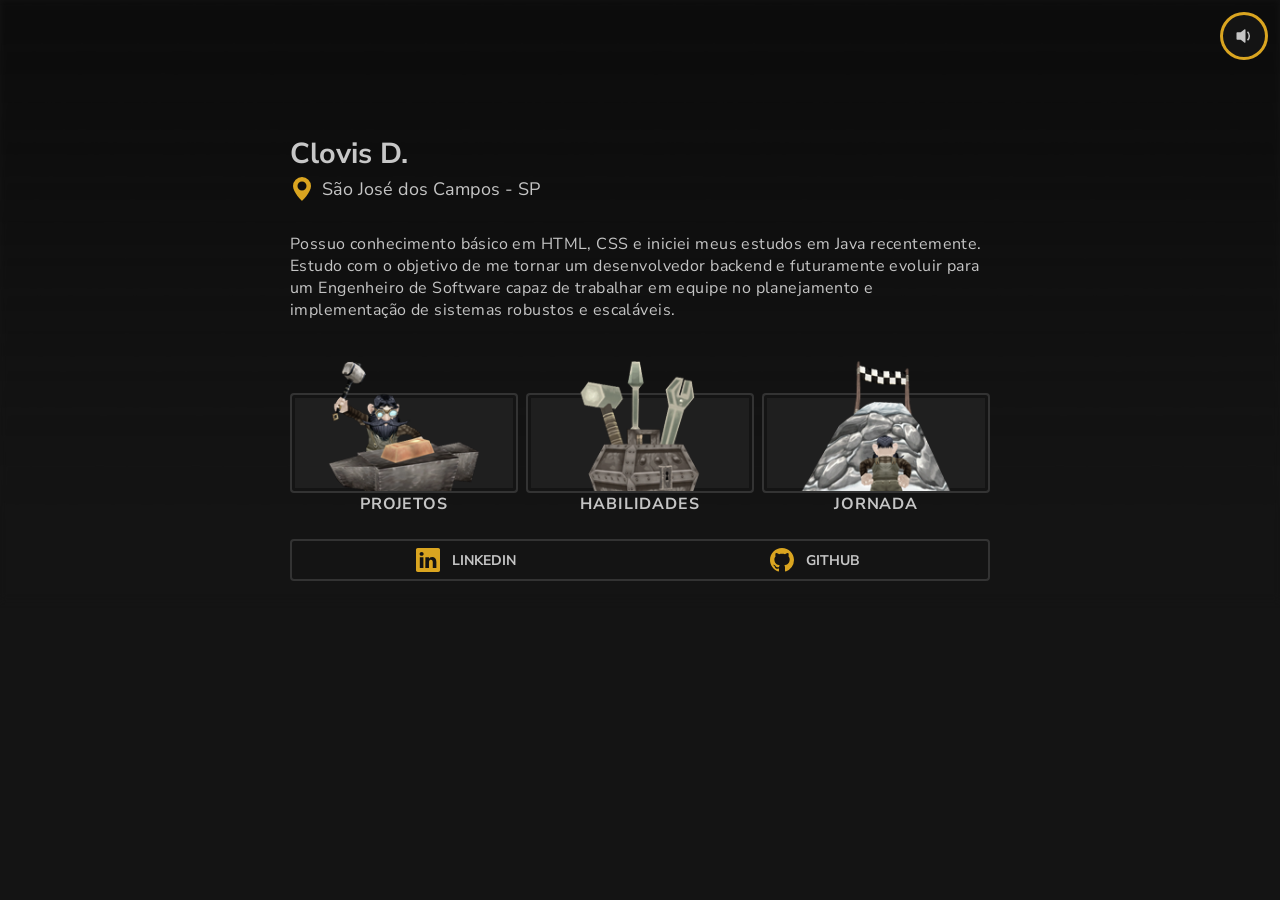
==== index.html @ 86c34981 "adiciona versao utilizavel do site" ====
<!DOCTYPE html>
<html lang="pt-br">

<head>
    <meta charset="UTF-8">
    <meta name="viewport" content="width=device-width, initial-scale=1.0">
    <link rel="preconnect" href="https://fonts.googleapis.com">
    <link rel="preconnect" href="https://fonts.gstatic.com" crossorigin>
    <link
        href="https://fonts.googleapis.com/css2?family=Lora:ital,wght@0,400..700;1,400..700&family=Nunito+Sans:ital,opsz,wght@0,6..12,200..1000;1,6..12,200..1000&display=swap"
        rel="stylesheet">
    <link rel="stylesheet" href="styles.css">
    <title>Clovis D.</title>
</head>

<body>
    <div class="container">
        <nav class="secondary">
            <ul>
                <li class="nav-item">
                    <a href="#inicio" class="framed switcher" rel="noopener noreferrer">
                        INÍCIO
                    </a>
                </li>
    
                <li class="nav-item habilidades">
                    <a href="#habilidades" class="framed switcher" rel="noopener noreferrer">
                        <span class="framed-image"></span>
                        <span class="nav-text">
                            HABILIDADES
                        </span>
                    </a>
                </li>
    
                <li class="nav-item projetos">
                    <a href="#projetos" class="framed switcher" rel="noopener noreferrer">
                        <span class="framed-image"></span>
                        <span class="nav-text">
                            PROJETOS
                        </span>
                    </a>
                </li>
    
                <li class="nav-item jornada">
                    <a href="#jornada" class="framed switcher" rel="noopener noreferrer">
                        <span class="framed-image"></span>
                        <span class="nav-text">
                            JORNADA
                        </span>
                    </a>
                </li>
            </ul>
        </nav>
    </div>
    <div class="bg-video">
        <button aria-label="silenciar ou dessilenciar áudio da página" class="mute-button" onclick="toggleBgAudio()">
            <svg id="mute" xmlns="http://www.w3.org/2000/svg" width="16" height="16" fill="currentColor"
                class="bi bi-volume-mute-fill" viewBox="0 0 16 16">
                <path
                    d="M6.717 3.55A.5.5 0 0 1 7 4v8a.5.5 0 0 1-.812.39L3.825 10.5H1.5A.5.5 0 0 1 1 10V6a.5.5 0 0 1 .5-.5h2.325l2.363-1.89a.5.5 0 0 1 .529-.06m7.137 2.096a.5.5 0 0 1 0 .708L12.207 8l1.647 1.646a.5.5 0 0 1-.708.708L11.5 8.707l-1.646 1.647a.5.5 0 0 1-.708-.708L10.793 8 9.146 6.354a.5.5 0 1 1 .708-.708L11.5 7.293l1.646-1.647a.5.5 0 0 1 .708 0" />
            </svg>
            <svg id="unmute" class="active" xmlns="http://www.w3.org/2000/svg" width="16" height="16"
                fill="currentColor" class="bi bi-volume-down-fill" viewBox="0 0 16 16">
                <path
                    d="M9 4a.5.5 0 0 0-.812-.39L5.825 5.5H3.5A.5.5 0 0 0 3 6v4a.5.5 0 0 0 .5.5h2.325l2.363 1.89A.5.5 0 0 0 9 12zm3.025 4a4.5 4.5 0 0 1-1.318 3.182L10 10.475A3.5 3.5 0 0 0 11.025 8 3.5 3.5 0 0 0 10 5.525l.707-.707A4.5 4.5 0 0 1 12.025 8" />
            </svg>
        </button>
        <div class="animated-bg">
            <video id="bg-video" loop="loop" preload="metadata" autoplay muted loop playsinline>
                <source type="video/webm" src="./assets/animated/header.webm">
            </video>
        </div>
    </div>
    <div id="content-display" class="container">
        <div id="inicio" class="content showing">
            <header>
                <section class="personal-info">
                    <h1>Clovis D.</h1>
                    <span class="dashes"></span>
                    <span class="localization">
                        <svg xmlns="http://www.w3.org/2000/svg" width="16" height="16" fill="currentColor"
                            class="bi bi-geo-alt-fill" viewBox="0 0 16 16">
                            <path
                                d="M8 16s6-5.686 6-10A6 6 0 0 0 2 6c0 4.314 6 10 6 10m0-7a3 3 0 1 1 0-6 3 3 0 0 1 0 6" />
                        </svg>
                        São José dos Campos - SP
                    </span>
                </section>

                <p>
                    Possuo conhecimento básico em HTML, CSS e iniciei meus estudos em Java recentemente. Estudo com o
                    objetivo de me tornar um desenvolvedor backend e futuramente evoluir para um Engenheiro de Software
                    capaz de trabalhar em equipe no planejamento e implementação de sistemas robustos e escaláveis.
                </p>
            </header>

            <nav class="main">
                <a href="#projetos" class="switcher card forging-gnome">
                    <span>
                        PROJETOS
                    </span>
                </a>

                <a href="#habilidades" class="switcher card toolbox">
                    <span>
                        HABILIDADES
                    </span>
                </a>

                <a href="#jornada" class="switcher card mountain">
                    <span>
                        JORNADA
                    </span>
                </a>
            </nav>
        </div>

        <div id="habilidades" class="content">
            <section>
                <div class="content-info">
                    <h2>Habilidades</h2>
                    <p>
                        Uma lista das minhas habilidades atuais. Habilidades que ainda estou desenvolvendo ou planejo desenvolver podem ser visualizadas em 
                        <a class="switcher" href="#jornada" data-content="journey">Jornada.</a>
                    </p>
                </div>
                <div class="skills grid">
                    <div class="framed skill html">
                        <span class="framed-image" width="100%"></span>
                        <span class="framed-text">HTML</span>
                    </div>
                    <div class="framed skill css">
                        <span class="framed-image" width="100%"></span>
                        <span class="framed-text">CSS</span>
                    </div>
                    <div class="framed skill java">
                        <span class="framed-image" width="100%"></span>
                        <span class="framed-text">JAVA</span>
                    </div>
                </div>
            </section>
        </div>

        <div id="projetos" class="content">
            <section>
                <div class="content-info">
                    <h2>Projetos</h2>
                    <p>
                        Uma lista dos projetos mais relevantes que desenvolvi durante meus estudos. Projetos menores podem ser encontrados no <a href="http://github.com/guetzan" target="_blank" rel="noopener noreferrer">meu github.</a>
                    </p>
                </div>
                <div class="projects grid">
                    <div class="project framed">
                        <h3>Site pessoal</h3>
                        <h4>Esse site que você tá acessando agora :)</h4>

                        <p>
                            Feito com o objetivo de praticar o básico de HTML e CSS e de ter uma temática "levemente" inclinada para o <a href="https://pt.wikipedia.org/wiki/World_of_Warcraft" target="_blank" rel="noopener noreferrer">World of Warcraft.</a>
                        </p>
                        
                        <span style="margin-bottom: 8px; display: block;">Desenvolvido utilizando:</span>
                        <ul class="stack">
                            <li class="badge">
                                <span>HTML</span>
                            </li>
                            <li class="badge">
                                <span>CSS</span>
                            </li>
                            <li class="badge">
                                <span>JavaScript</span>
                            </li>
                        </ul>

                        <div class="project-links">
                            <a class="badge" href="http://github.com/guetzan" target="_blank" rel="noopener noreferrer">Página no Github</a>
                        </div>
                    </div>
                    <div class="framed project soon">
                        <span>Em breve</span>
                    </div>
                </div>
            </section>
        </div>

        <div id="jornada" class="content">
            <section>
                <div class="content-info">
                    <h2>Jornada</h2>
                    <p>
                        Aqui você pode visualizar em que ponto dos estudos estou e um resumo de quais serão meus próximos passos.
                    </p>
                    <span style="font-style: italic;">Lista atualizada pela última vez em: 22/02/2026</span>
                </div>
                <ul>

                </ul>

                <div class="objectives">
                    <div class="list">
                        <h3>Estudando atualmente:</h3>
                        <ul>
                            <li class="badge java">
                                JAVA
                            </li>
                            <li class="badge git">GIT</li>
                        </ul>
                    </div>

                    <div class="list">
                        <h3>Próximos tópicos:</h3>
                        <ul>
                            <li class="badge sql">SQL</li>
                            <li class="badge dsa">Básico de Estrutura de Dados e Algoritmos</li>
                            <li class="badge spring">Spring/Spring Boot</li>
                        </ul>
                    </div>
                </div>
            </section>
        </div>

    </div>
    <footer class="container">
        <section class="socials">
            <a href="https://linkedin.com/in/clovisdss" class="linkedin" target="_blank" rel="noopener noreferrer">
                <svg xmlns="http://www.w3.org/2000/svg" width="16" height="16" fill="currentColor"
                    class="bi bi-linkedin" viewBox="0 0 16 16">
                    <path
                        d="M0 1.146C0 .513.526 0 1.175 0h13.65C15.474 0 16 .513 16 1.146v13.708c0 .633-.526 1.146-1.175 1.146H1.175C.526 16 0 15.487 0 14.854zm4.943 12.248V6.169H2.542v7.225zm-1.2-8.212c.837 0 1.358-.554 1.358-1.248-.015-.709-.52-1.248-1.342-1.248S2.4 3.226 2.4 3.934c0 .694.521 1.248 1.327 1.248zm4.908 8.212V9.359c0-.216.016-.432.08-.586.173-.431.568-.878 1.232-.878.869 0 1.216.662 1.216 1.634v3.865h2.401V9.25c0-2.22-1.184-3.252-2.764-3.252-1.274 0-1.845.7-2.165 1.193v.025h-.016l.016-.025V6.169h-2.4c.03.678 0 7.225 0 7.225z" />
                </svg>
                LINKEDIN
            </a>
            <a href="https://github.com/guetzan" class="github" target="_blank" rel="noopener noreferrer">
                <svg xmlns="http://www.w3.org/2000/svg" width="16" height="16" fill="currentColor"
                    class="bi bi-github" viewBox="0 0 16 16">
                    <path
                        d="M8 0C3.58 0 0 3.58 0 8c0 3.54 2.29 6.53 5.47 7.59.4.07.55-.17.55-.38 0-.19-.01-.82-.01-1.49-2.01.37-2.53-.49-2.69-.94-.09-.23-.48-.94-.82-1.13-.28-.15-.68-.52-.01-.53.63-.01 1.08.58 1.23.82.72 1.21 1.87.87 2.33.66.07-.52.28-.87.51-1.07-1.78-.2-3.64-.89-3.64-3.95 0-.87.31-1.59.82-2.15-.08-.2-.36-1.02.08-2.12 0 0 .67-.21 2.2.82.64-.18 1.32-.27 2-.27s1.36.09 2 .27c1.53-1.04 2.2-.82 2.2-.82.44 1.1.16 1.92.08 2.12.51.56.82 1.27.82 2.15 0 3.07-1.87 3.75-3.65 3.95.29.25.54.73.54 1.48 0 1.07-.01 1.93-.01 2.2 0 .21.15.46.55.38A8.01 8.01 0 0 0 16 8c0-4.42-3.58-8-8-8" />
                </svg>
                GITHUB
            </a>
        </section>
    </footer>
    <script src="./main.js"></script>
    <script src="./audio-controller.js"></script>
</body>

</html>
---- styles.css ----
:root {
    --bg-color: #141414;
    --card-bg: #1f1f1f;
    --card-border: 2px solid #333;
    --card-box: inset 0 0 0 3px rgb(20, 20, 20);
    --key-text: #f9c350;
    --regular-text: #c5c5c5;
    --fancy-font: "Lora", serif;
    --regular-font: "Nunito Sans", sans-serif;
}

* {
    margin: 0;
    padding: 0;
    box-sizing: border-box;
    font-family: var(--regular-font);
    cursor: url('./assets/cursor.png'), auto;
}

body {
    background: var(--bg-color);
}

body, a {
    font-optical-sizing: auto;
    color: var(--regular-text);
}

a {
    text-decoration: underline;
    color: goldenrod;
}

svg {
    display: flex;
    height: 24px;
    width: 24px;
    color: var(--regular-text);
}

.container {
    width: 700px;

    margin: 0 auto;

    display: flex;
    align-items: center;
    flex-direction: column;
}

.grid {
    display: grid;
    gap: 8px;
    grid-template-columns: 1fr 1fr 1fr;
}

.animated-bg {
    top: 0;
    left: 0;
    overflow: hidden;
    position: absolute;
    width: 100%;
    height: 600px;
    filter: blur(3px);
    z-index: -1;
}

.mute-button {
    position: absolute;
    top: 12px;
    right: 12px;
    background-color: var(--bg-color);
    border: none;
    padding: 12px;
    border-radius: 100%;
    box-shadow: inset 0 0 0 3px goldenrod;
}

.mute-button svg {
    display: none;
}

.mute-button svg.active {
    display: block;
}

.mute-button:hover {
    background-color: #4b4b4b;
}

.animated-bg::before {
    content: '';
    position: absolute;
    width: 100%;
    height: 600px;
    /* background-image: linear-gradient(to top, var(--bg-color), rgb(20, 20, 20), rgba(0,0,0,0)); */
    background-color: rgba(0,0,0,0.4);
    background-image: url('./assets/shadow.png');
    background-size: auto 100%;
    background-position: bottom;
    background-repeat: repeat-x;
    bottom: 0;
}


header h1 {
    color: #c7c7c7;
}

a, p {
    color: var(--regular-text);
}

p {
    font-size: 1.125rem;
    letter-spacing: 0.425px;
}

header, nav {
    z-index: 1;
}

nav a, footer a {
    text-decoration: none;
}

.framed {
    background-color: var(--card-bg);
    border: var(--card-border);
    box-shadow: var(--card-box);
    border-radius: 4px;
}

header {
    width: 100%;
    margin-bottom: 64px;
    font-size: 1.5rem;
}

.personal-info {
    margin-bottom: 24px;
}

h1 {
    font-size: 1.805rem;
}

.personal-info span{
    font-size: 1.125rem;
}

span.localization {
    display: flex;
    gap: 8px;
    margin: 4px 0;
}

span.localization svg {
    fill: goldenrod;
}

.personal-info span.dashes {
    border-bottom: 2px dashed rgba(255,255,255,0.5);
}

nav.main {
    width: 100%;
    display: grid;
    grid-template-rows: 1fr;
    grid-template-columns: 1fr 1fr 1fr;
    gap: 8px;
    row-gap: 64px;
    margin-bottom: 24px;
}

/*NAV SECUNDÁRIA*/
nav.secondary {
    opacity: 0;
    width: 100%;
    margin: 40px 0;

    transition: opacity ease-in-out 400ms;
}

nav.secondary ul {
    list-style: none;
    display: flex;
    gap: 4px;
}

nav.secondary a {
    position: relative;
    
    display: flex;
    flex-direction: row;

    justify-content: center;
    align-items: center;

    width: 100%;
    height: 100%;

    font-weight: bold;

    padding: 0 8px;
}

nav.secondary .selected {
    flex-grow: 4;
    transition: flex-grow ease-in-out 300ms;
}

.framed-text {
    flex-grow: 0.7;
    display: block;
    transition: flex-grow ease-in-out 600ms;
}

.framed-image {
    flex-grow: 1;
    height: 100%;
    position: relative;
}

.nav-item .framed-image {
    flex-grow: 0;
    width: 0;
    opacity: 0;
    top: -50px;
    transition: top ease-in-out 300ms, opacity ease-in-out 600ms;
}

.nav-item.selected .framed-image {
    top: 0;
    opacity: 1;
    width: 100%;
}

.framed-image::before {
    content: '';
    display: block;
    
    width: 100%;
    height: 80px;

    position: absolute;
    bottom: 0;

    background-size: auto 100%;
    background-repeat: no-repeat;
    background-position: center;
}

.habilidades .framed-image::before {
    background-image: url('./assets/secondary-nav/habilidades.png');
}

.projetos .framed-image::before {
    background-image: url('./assets/secondary-nav/projetos.png');
}

.jornada .framed-image::before {
    background-image: url('./assets/secondary-nav/jornada.png');
}


a.selected > span::before, li.selected a {
    border-color: goldenrod;
}

nav.secondary li {
    flex-grow: 1;
    position: relative;
    height: 54px;
}

.card {
    position: relative;
    font-weight: bold;
    color: var(--regular-text);
    letter-spacing: 0.825px;
    filter: grayscale(0.5);
    text-decoration: none;
    text-align: center;
}

.card::before {
    content: ' ';
    display: block;
    width: 100%;
    height: 130px;

    background-position: center;
    background-size: auto 100%;
    background-repeat: no-repeat;

    position: absolute;
    bottom: 24.20px;
    pointer-events: none;

}

.card>span::before {
    z-index: 1;
    content: ' ';
    display: block;

    min-width: 100%;
    height: 100px;

    background: var(--card-bg);
    box-shadow: var(--card-box);
    border: var(--card-border);
    border-radius: 4px;

    transition: ease-in-out 0.5s;
    box-sizing: border-box;
}

.card>span:hover::before, nav.secondary .framed:hover {
    border-color: #b8860b;
    transition: ease-in-out 0.3s;
}

.card>span:hover::before, a, .nav-image:hover, .nav-item .framed-text:hover {
    cursor: url(./assets/cursor_active.png), auto;
}

.card>span {
    user-select: none;
}

.card.selected {
    filter: none;
}

/* .card.selected span::before {
            border-color: #b8860b;
        } */

.card:hover {
    filter: none;
}

/* CARD IMAGES */
.card.meeting-stone::before {
    background-image: url('./assets/meeting_stone.png');
}

.card.toolbox::before {
    background-image: url('./assets/habilidades.png');
}

.card.forging-gnome::before {
    background-image: url('./assets/forging_gnome.png');
}

.card.mountain::before {
    background-image: url('./assets/mountain.png');
}

footer {
    width: 100%;
    transition: position ease-in-out 500ms;
}

.socials {
    width: 100%;
    display: flex;
    gap: 8px;
    padding: 3px;
    height: 42px;

    background-color: var(--bg-color);

    border: 2px solid #333;
    border-radius: 4px;
}

.socials>a {
    flex: 1;

    display: flex;
    justify-content: center;
    align-items: center;

    height: 100%;
    font-weight: bold;
    color: var(--regular-text);

    border-radius: 2px;

    transition: ease-in-out 0.2s;
}



.socials > a:hover {
    background-color: var(--card-bg);
}

.socials a {
    font-size: 14px;
}

.socials a > svg {
    fill: goldenrod;
    margin-right: 12px;
}


#content-display {
    position: relative;
    transition: min-height ease-in-out 340ms;
}

/*-------------------
CONTEÚDOS 
-------------------*/

.content {
    opacity: 0;
    position: absolute;
    pointer-events: none;
    transition: opacity ease-in-out 400ms;
}

.content-info {
    margin-bottom: 54px;
}

.content-info h4 {
    font-weight: 400;
}

.content p {
    padding: 8px 0;
    font-size: 1rem;
}

.content.showing {
    opacity: 1;
    position: relative;
    pointer-events: auto;
}

/*-------------------
HABILIDADES
-------------------*/

.skills {
    width: 100%;
}

.skills .skill {
    height: 40px;
    display: flex;
    justify-content: space-between;
}

.skill.framed {
    display: flex;
    justify-content: center;
    align-items: center;
    font-weight: bold;
}

.skill * {
    flex-grow: 1;
    text-align: center;
}

/*-------------------
PROJETOS
-------------------*/

.project.framed {
    padding: 16px;
}

.projects {
    grid-template-columns: 1fr 1fr !important;
}

.project.soon {
    user-select: none;
    display: flex;
    justify-content: center;
    align-items: center;
}

.project p {
    margin: 8px 0;
    font-size: 0.925rem;
}

.project h4 {
    font-weight: 400;
}

.project-links {
    margin: 16px 0;
}

.badge {
    background-color: var(--bg-color);
    border: var(--card-border);
    border-radius: 3px;
}

.projects ul {
    list-style-type: none;
    display: flex;
    gap: 4px;
}

.projects ul li {
    flex-grow: 1;
    display: flex;
    align-items: center;
    overflow: hidden;
    align-items: center;
}

.projects ul li span{
    text-align: center;
    font-size: 0.825rem;
}

.stack li::before {
    content: '';
    display: inline-block;

    height: 24px;
    width: 24px;

    background-repeat: no-repeat;
    background-size: cover;
    background-position: auto 100%;
    margin-right: 4px;
}

.project-links {
    display: flex;
}

.project-links a {
    flex-grow: 1;
    padding: 4px;
}

.project-links a:hover {
    background-color: var(--card-bg);
}



/*JORNADA*/
.objectives {
    display: flex;
    flex-direction: column;
    gap: 16px;
}

.objectives ul {
    list-style: none;
    display: grid;
    gap: 8px;
}

.objectives li {
    position: relative;
    overflow: hidden;
    height: 50px;
    display: flex;
    align-items: center;

    padding: 0 16px;
}

.objectives li::after{
    content: '';
    position: absolute;
    height:80px;
    width: 80px;
    background-size: 100% auto;
    background-repeat: no-repeat;

    margin: 0 8px;
    
    background-position: bottom right;
    right: 0;
}

.java::after, .skill.java .framed-image::before {
    background-image: url('./assets/tech-stacks/java.png');
}

.git::after, .skill.git .framed-image::before  {
    background-image: url('./assets/tech-stacks/git.png');
}

.sql::after, .skill.sql .framed-image::before  {
    background-image: url('./assets/tech-stacks/sql.png');
}

.dsa::after, .skill.dsa .framed-image::before  {
    background-image: url('./assets/tech-stacks/dsa.png');
}

.spring::after, .skill.spring .framed-image::before  {
    background-image: url('./assets/tech-stacks/spring.png');
}

.html::after, .skill.html .framed-image::before  {
    background-image: url('./assets/tech-stacks/html.png');
}

.css::after, .skill.css .framed-image::before  {
    background-image: url('./assets/tech-stacks/css.png');
}

/* .objectives li::after {
    height:min-content;
    color: rgb(95, 95, 95);
    font-style: italic;
    padding: 0;
    margin: 0;
    content: 'HTML';
    font-weight: bold;
    font-size: 3rem;
    position: absolute;
    right: 0;
    bottom: 0;
} */

/*IMAGENS*/

/* .stack li.html::before {
    background-image: url('./assets/tech-stacks/html.png');
}

.stack li.css::before {
    background-image: url('./assets/tech-stacks/css.png');
}

.stack li.js::before {
    background-image: url('./assets/tech-stacks/js.png');
} */

/*-------------------
    BREAKPOINTS
-------------------*/
@media only screen and (max-width: 740px) {
    .container {
        width: 100%;
        padding: 0 32px;
    }
}
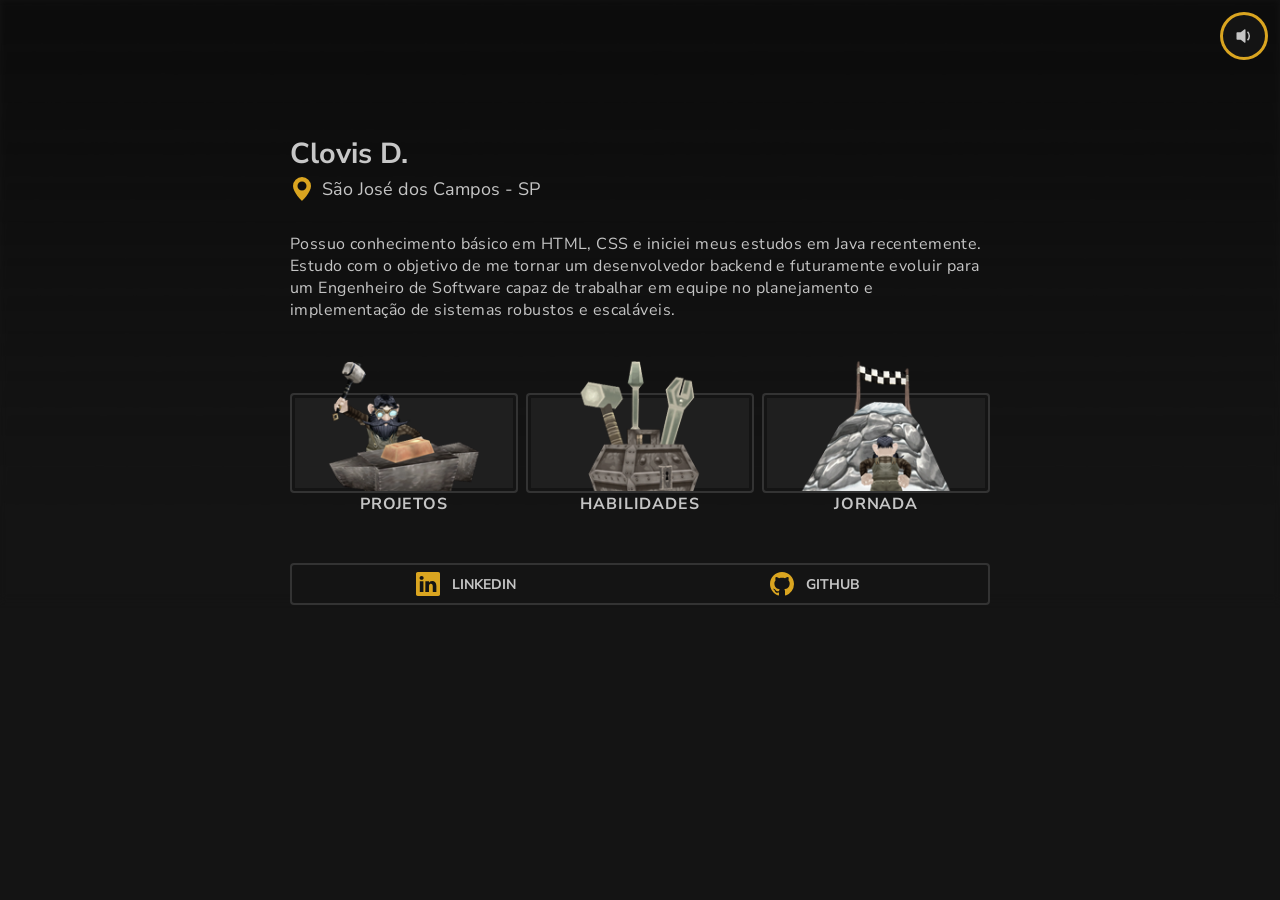
==== commit d24b8490: "refatora a logica principal de apresentacao e animacao das paginas" ====
--- a/index.html
+++ b/index.html
@@ -17,18 +17,9 @@
     <div class="container">
         <nav class="secondary">
             <ul>
-                <li class="nav-item">
+                <li class="nav-item inicio">
                     <a href="#inicio" class="framed switcher" rel="noopener noreferrer">
                         INÍCIO
-                    </a>
-                </li>
-    
-                <li class="nav-item habilidades">
-                    <a href="#habilidades" class="framed switcher" rel="noopener noreferrer">
-                        <span class="framed-image"></span>
-                        <span class="nav-text">
-                            HABILIDADES
-                        </span>
                     </a>
                 </li>
     
@@ -40,6 +31,16 @@
                         </span>
                     </a>
                 </li>
+                
+                <li class="nav-item habilidades">
+                    <a href="#habilidades" class="framed switcher" rel="noopener noreferrer">
+                        <span class="framed-image"></span>
+                        <span class="nav-text">
+                            HABILIDADES
+                        </span>
+                    </a>
+                </li>
+    
     
                 <li class="nav-item jornada">
                     <a href="#jornada" class="framed switcher" rel="noopener noreferrer">
@@ -72,7 +73,8 @@
         </div>
     </div>
     <div id="content-display" class="container">
-        <div id="inicio" class="content showing">
+        
+        <div id="inicio" class="content">
             <header>
                 <section class="personal-info">
                     <h1>Clovis D.</h1>
@@ -100,7 +102,7 @@
                         PROJETOS
                     </span>
                 </a>
-
+                
                 <a href="#habilidades" class="switcher card toolbox">
                     <span>
                         HABILIDADES
@@ -218,27 +220,27 @@
             </section>
         </div>
 
+        <footer>
+            <section class="socials">
+                <a href="https://linkedin.com/in/clovisdss" class="linkedin" target="_blank" rel="noopener noreferrer">
+                    <svg xmlns="http://www.w3.org/2000/svg" width="16" height="16" fill="currentColor"
+                        class="bi bi-linkedin" viewBox="0 0 16 16">
+                        <path
+                            d="M0 1.146C0 .513.526 0 1.175 0h13.65C15.474 0 16 .513 16 1.146v13.708c0 .633-.526 1.146-1.175 1.146H1.175C.526 16 0 15.487 0 14.854zm4.943 12.248V6.169H2.542v7.225zm-1.2-8.212c.837 0 1.358-.554 1.358-1.248-.015-.709-.52-1.248-1.342-1.248S2.4 3.226 2.4 3.934c0 .694.521 1.248 1.327 1.248zm4.908 8.212V9.359c0-.216.016-.432.08-.586.173-.431.568-.878 1.232-.878.869 0 1.216.662 1.216 1.634v3.865h2.401V9.25c0-2.22-1.184-3.252-2.764-3.252-1.274 0-1.845.7-2.165 1.193v.025h-.016l.016-.025V6.169h-2.4c.03.678 0 7.225 0 7.225z" />
+                    </svg>
+                    LINKEDIN
+                </a>
+                <a href="https://github.com/guetzan" class="github" target="_blank" rel="noopener noreferrer">
+                    <svg xmlns="http://www.w3.org/2000/svg" width="16" height="16" fill="currentColor"
+                        class="bi bi-github" viewBox="0 0 16 16">
+                        <path
+                            d="M8 0C3.58 0 0 3.58 0 8c0 3.54 2.29 6.53 5.47 7.59.4.07.55-.17.55-.38 0-.19-.01-.82-.01-1.49-2.01.37-2.53-.49-2.69-.94-.09-.23-.48-.94-.82-1.13-.28-.15-.68-.52-.01-.53.63-.01 1.08.58 1.23.82.72 1.21 1.87.87 2.33.66.07-.52.28-.87.51-1.07-1.78-.2-3.64-.89-3.64-3.95 0-.87.31-1.59.82-2.15-.08-.2-.36-1.02.08-2.12 0 0 .67-.21 2.2.82.64-.18 1.32-.27 2-.27s1.36.09 2 .27c1.53-1.04 2.2-.82 2.2-.82.44 1.1.16 1.92.08 2.12.51.56.82 1.27.82 2.15 0 3.07-1.87 3.75-3.65 3.95.29.25.54.73.54 1.48 0 1.07-.01 1.93-.01 2.2 0 .21.15.46.55.38A8.01 8.01 0 0 0 16 8c0-4.42-3.58-8-8-8" />
+                    </svg>
+                    GITHUB
+                </a>
+            </section>
+        </footer>
     </div>
-    <footer class="container">
-        <section class="socials">
-            <a href="https://linkedin.com/in/clovisdss" class="linkedin" target="_blank" rel="noopener noreferrer">
-                <svg xmlns="http://www.w3.org/2000/svg" width="16" height="16" fill="currentColor"
-                    class="bi bi-linkedin" viewBox="0 0 16 16">
-                    <path
-                        d="M0 1.146C0 .513.526 0 1.175 0h13.65C15.474 0 16 .513 16 1.146v13.708c0 .633-.526 1.146-1.175 1.146H1.175C.526 16 0 15.487 0 14.854zm4.943 12.248V6.169H2.542v7.225zm-1.2-8.212c.837 0 1.358-.554 1.358-1.248-.015-.709-.52-1.248-1.342-1.248S2.4 3.226 2.4 3.934c0 .694.521 1.248 1.327 1.248zm4.908 8.212V9.359c0-.216.016-.432.08-.586.173-.431.568-.878 1.232-.878.869 0 1.216.662 1.216 1.634v3.865h2.401V9.25c0-2.22-1.184-3.252-2.764-3.252-1.274 0-1.845.7-2.165 1.193v.025h-.016l.016-.025V6.169h-2.4c.03.678 0 7.225 0 7.225z" />
-                </svg>
-                LINKEDIN
-            </a>
-            <a href="https://github.com/guetzan" class="github" target="_blank" rel="noopener noreferrer">
-                <svg xmlns="http://www.w3.org/2000/svg" width="16" height="16" fill="currentColor"
-                    class="bi bi-github" viewBox="0 0 16 16">
-                    <path
-                        d="M8 0C3.58 0 0 3.58 0 8c0 3.54 2.29 6.53 5.47 7.59.4.07.55-.17.55-.38 0-.19-.01-.82-.01-1.49-2.01.37-2.53-.49-2.69-.94-.09-.23-.48-.94-.82-1.13-.28-.15-.68-.52-.01-.53.63-.01 1.08.58 1.23.82.72 1.21 1.87.87 2.33.66.07-.52.28-.87.51-1.07-1.78-.2-3.64-.89-3.64-3.95 0-.87.31-1.59.82-2.15-.08-.2-.36-1.02.08-2.12 0 0 .67-.21 2.2.82.64-.18 1.32-.27 2-.27s1.36.09 2 .27c1.53-1.04 2.2-.82 2.2-.82.44 1.1.16 1.92.08 2.12.51.56.82 1.27.82 2.15 0 3.07-1.87 3.75-3.65 3.95.29.25.54.73.54 1.48 0 1.07-.01 1.93-.01 2.2 0 .21.15.46.55.38A8.01 8.01 0 0 0 16 8c0-4.42-3.58-8-8-8" />
-                </svg>
-                GITHUB
-            </a>
-        </section>
-    </footer>
     <script src="./main.js"></script>
     <script src="./audio-controller.js"></script>
 </body>
--- a/styles.css
+++ b/styles.css
@@ -1,3 +1,15 @@
+/*
+Caso você seja uma pessoa que não seja eu (que frase) e esteja lendo esse código CSS, sinto lhe informar que o estado
+atual dele não é dos melhores. Dei uma organizada bem rápida nele, porém ainda tem muito o que ser refatorado/melhorado.
+Coisa que >TALVEZ< eu faça com o passar do tempo, porém tenho muito o que estudar e não quero perder muito tempo mexendo no que
+já funciona minimamente da forma como eu planejei.
+
+
+TODO (apenas o essencial):
+    - Adaptar o menu secundário para dispositivos móveis (alta prioridade)
+    - Melhorar a apresentação da página de habilidades (baixa prioridade)
+*/
+
 :root {
     --bg-color: #141414;
     --card-bg: #1f1f1f;
@@ -38,14 +50,57 @@
     color: var(--regular-text);
 }
 
+header h1 {
+    color: #c7c7c7;
+}
+
+a, p {
+    color: var(--regular-text);
+}
+
+p {
+    font-size: 1.125rem;
+    letter-spacing: 0.425px;
+}
+
+header, nav {
+    z-index: 1;
+}
+
+nav a, footer a {
+    text-decoration: none;
+}
+
+/*-------------------
+ELEMENTOS GENÉRICOS
+-------------------*/
 .container {
     width: 700px;
-
+    
     margin: 0 auto;
-
+    
     display: flex;
     align-items: center;
     flex-direction: column;
+}
+
+.framed {
+    background-color: var(--card-bg);
+    border: var(--card-border);
+    box-shadow: var(--card-box);
+    border-radius: 4px;
+}
+
+.framed-image {
+    flex-grow: 1;
+    height: 100%;
+    position: relative;
+}
+
+.framed-text {
+    flex-grow: 0.7;
+    display: block;
+    transition: flex-grow ease-in-out 600ms;
 }
 
 .grid {
@@ -54,6 +109,9 @@
     grid-template-columns: 1fr 1fr 1fr;
 }
 
+/*-------------------
+FUNDO ANIMADO 
+-------------------*/
 .animated-bg {
     top: 0;
     left: 0;
@@ -102,35 +160,9 @@
     bottom: 0;
 }
 
-
-header h1 {
-    color: #c7c7c7;
-}
-
-a, p {
-    color: var(--regular-text);
-}
-
-p {
-    font-size: 1.125rem;
-    letter-spacing: 0.425px;
-}
-
-header, nav {
-    z-index: 1;
-}
-
-nav a, footer a {
-    text-decoration: none;
-}
-
-.framed {
-    background-color: var(--card-bg);
-    border: var(--card-border);
-    box-shadow: var(--card-box);
-    border-radius: 4px;
-}
-
+/*-------------------
+HEADER
+-------------------*/
 header {
     width: 100%;
     margin-bottom: 64px;
@@ -163,6 +195,9 @@
     border-bottom: 2px dashed rgba(255,255,255,0.5);
 }
 
+/*-------------------
+NAV PRIMÁRIA
+-------------------*/
 nav.main {
     width: 100%;
     display: grid;
@@ -173,13 +208,21 @@
     margin-bottom: 24px;
 }
 
-/*NAV SECUNDÁRIA*/
+/*-------------------
+NAV SECUNDÁRIA
+-------------------*/
 nav.secondary {
+    pointer-events: none;
     opacity: 0;
     width: 100%;
     margin: 40px 0;
 
     transition: opacity ease-in-out 400ms;
+}
+
+nav.secondary.showing {
+    opacity: 1;
+    pointer-events: auto;
 }
 
 nav.secondary ul {
@@ -208,18 +251,6 @@
 nav.secondary .selected {
     flex-grow: 4;
     transition: flex-grow ease-in-out 300ms;
-}
-
-.framed-text {
-    flex-grow: 0.7;
-    display: block;
-    transition: flex-grow ease-in-out 600ms;
-}
-
-.framed-image {
-    flex-grow: 1;
-    height: 100%;
-    position: relative;
 }
 
 .nav-item .framed-image {
@@ -250,19 +281,6 @@
     background-repeat: no-repeat;
     background-position: center;
 }
-
-.habilidades .framed-image::before {
-    background-image: url('./assets/secondary-nav/habilidades.png');
-}
-
-.projetos .framed-image::before {
-    background-image: url('./assets/secondary-nav/projetos.png');
-}
-
-.jornada .framed-image::before {
-    background-image: url('./assets/secondary-nav/jornada.png');
-}
-
 
 a.selected > span::before, li.selected a {
     border-color: goldenrod;
@@ -342,26 +360,14 @@
     filter: none;
 }
 
-/* CARD IMAGES */
-.card.meeting-stone::before {
-    background-image: url('./assets/meeting_stone.png');
-}
-
-.card.toolbox::before {
-    background-image: url('./assets/habilidades.png');
-}
-
-.card.forging-gnome::before {
-    background-image: url('./assets/forging_gnome.png');
-}
-
-.card.mountain::before {
-    background-image: url('./assets/mountain.png');
-}
-
+/*-------------------
+RODAPÉ / FOOTER
+-------------------*/
 footer {
-    width: 100%;
-    transition: position ease-in-out 500ms;
+    position: relative;
+    top: 0px;
+    width: 100%;
+    transition: top ease-in-out 250ms;
 }
 
 .socials {
@@ -393,8 +399,6 @@
     transition: ease-in-out 0.2s;
 }
 
-
-
 .socials > a:hover {
     background-color: var(--card-bg);
 }
@@ -417,12 +421,12 @@
 /*-------------------
 CONTEÚDOS 
 -------------------*/
-
 .content {
+    padding: 0 0 24px 0;
     opacity: 0;
     position: absolute;
     pointer-events: none;
-    transition: opacity ease-in-out 400ms;
+    transition: opacity ease-in 300ms, opacity ease-out 100ms;
 }
 
 .content-info {
@@ -439,7 +443,6 @@
 }
 
 .content.showing {
-    opacity: 1;
     position: relative;
     pointer-events: auto;
 }
@@ -553,9 +556,9 @@
     background-color: var(--card-bg);
 }
 
-
-
-/*JORNADA*/
+/*-------------------
+JORNADA
+-------------------*/
 .objectives {
     display: flex;
     flex-direction: column;
@@ -576,6 +579,10 @@
     align-items: center;
 
     padding: 0 16px;
+}
+
+.objectives h3 {
+    padding-bottom: 8px;
 }
 
 .objectives li::after{
@@ -590,34 +597,6 @@
     
     background-position: bottom right;
     right: 0;
-}
-
-.java::after, .skill.java .framed-image::before {
-    background-image: url('./assets/tech-stacks/java.png');
-}
-
-.git::after, .skill.git .framed-image::before  {
-    background-image: url('./assets/tech-stacks/git.png');
-}
-
-.sql::after, .skill.sql .framed-image::before  {
-    background-image: url('./assets/tech-stacks/sql.png');
-}
-
-.dsa::after, .skill.dsa .framed-image::before  {
-    background-image: url('./assets/tech-stacks/dsa.png');
-}
-
-.spring::after, .skill.spring .framed-image::before  {
-    background-image: url('./assets/tech-stacks/spring.png');
-}
-
-.html::after, .skill.html .framed-image::before  {
-    background-image: url('./assets/tech-stacks/html.png');
-}
-
-.css::after, .skill.css .framed-image::before  {
-    background-image: url('./assets/tech-stacks/css.png');
 }
 
 /* .objectives li::after {
@@ -634,7 +613,64 @@
     bottom: 0;
 } */
 
-/*IMAGENS*/
+/*-------------------
+IMAGENS
+-------------------*/
+.card.meeting-stone::before {
+    background-image: url('./assets/meeting_stone.png');
+}
+
+.card.toolbox::before {
+    background-image: url('./assets/habilidades.png');
+}
+
+.card.forging-gnome::before {
+    background-image: url('./assets/forging_gnome.png');
+}
+
+.card.mountain::before {
+    background-image: url('./assets/mountain.png');
+}
+
+.habilidades .framed-image::before {
+    background-image: url('./assets/secondary-nav/habilidades.png');
+}
+
+.projetos .framed-image::before {
+    background-image: url('./assets/secondary-nav/projetos.png');
+}
+
+.jornada .framed-image::before {
+    background-image: url('./assets/secondary-nav/jornada.png');
+}
+
+.java::after, .skill.java .framed-image::before {
+    background-image: url('./assets/tech-stacks/java.png');
+}
+
+.git::after, .skill.git .framed-image::before  {
+    background-image: url('./assets/tech-stacks/git.png');
+}
+
+.sql::after, .skill.sql .framed-image::before  {
+    background-image: url('./assets/tech-stacks/sql.png');
+}
+
+.dsa::after, .skill.dsa .framed-image::before  {
+    background-image: url('./assets/tech-stacks/dsa.png');
+}
+
+.spring::after, .skill.spring .framed-image::before  {
+    background-image: url('./assets/tech-stacks/spring.png');
+}
+
+.html::after, .skill.html .framed-image::before  {
+    background-image: url('./assets/tech-stacks/html.png');
+}
+
+.css::after, .skill.css .framed-image::before  {
+    background-image: url('./assets/tech-stacks/css.png');
+}
 
 /* .stack li.html::before {
     background-image: url('./assets/tech-stacks/html.png');
@@ -656,4 +692,12 @@
         width: 100%;
         padding: 0 32px;
     }
+
+    .content .projects {
+        grid-template-columns: 1fr !important;
+    }
+
+    .framed-image {
+        display: none;
+    }
 }
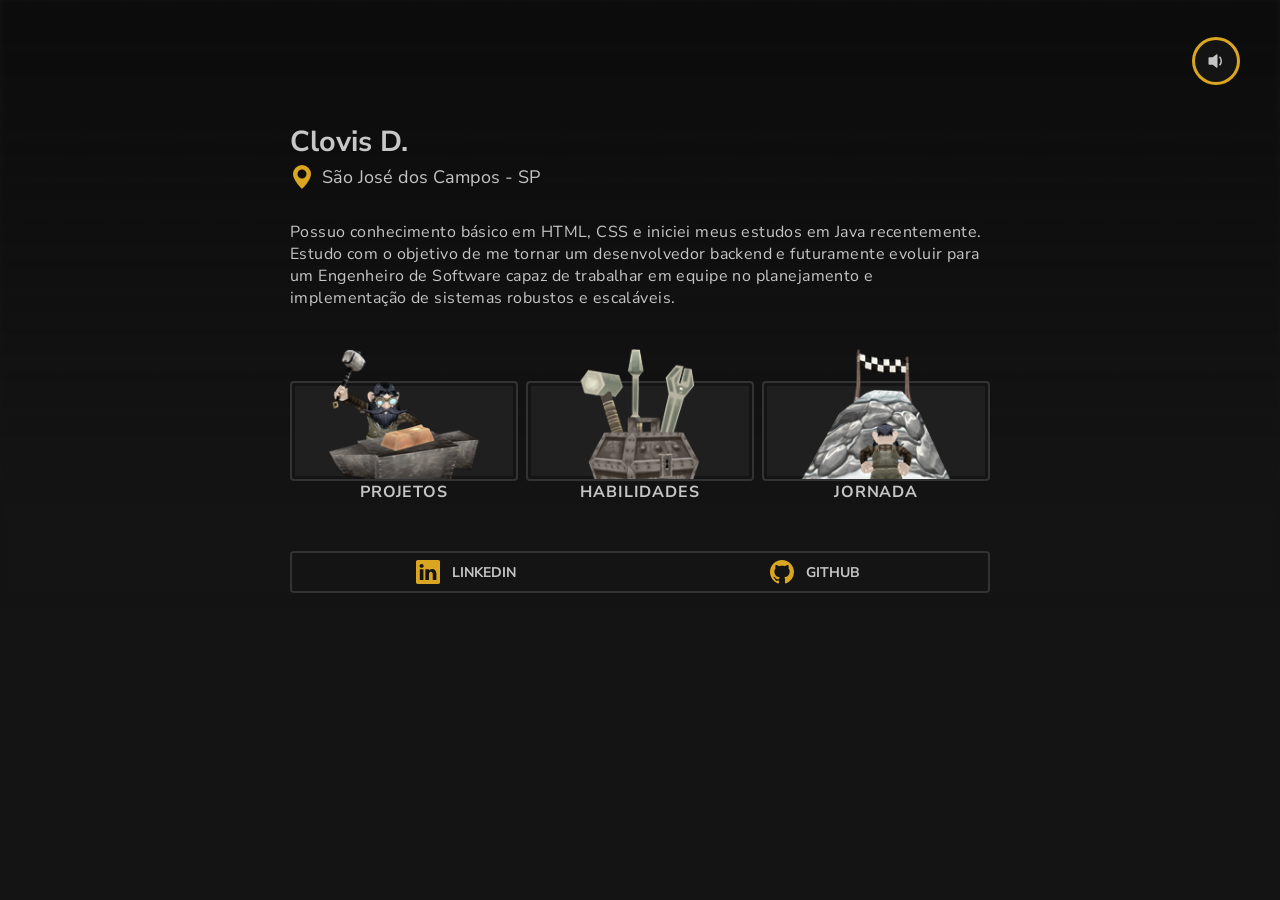
==== commit 1a581ec1: "substitui menu antigo por um mais simples" ====
--- a/index.html
+++ b/index.html
@@ -1,6 +1,5 @@
 <!DOCTYPE html>
 <html lang="pt-br">
-
 <head>
     <meta charset="UTF-8">
     <meta name="viewport" content="width=device-width, initial-scale=1.0">
@@ -12,60 +11,49 @@
     <link rel="stylesheet" href="styles.css">
     <title>Clovis D.</title>
 </head>
-
 <body>
-    <div class="container">
-        <nav class="secondary">
-            <ul>
-                <li class="nav-item inicio">
-                    <a href="#inicio" class="framed switcher" rel="noopener noreferrer">
-                        INÍCIO
-                    </a>
-                </li>
-    
-                <li class="nav-item projetos">
-                    <a href="#projetos" class="framed switcher" rel="noopener noreferrer">
-                        <span class="framed-image"></span>
-                        <span class="nav-text">
-                            PROJETOS
-                        </span>
-                    </a>
-                </li>
-                
-                <li class="nav-item habilidades">
-                    <a href="#habilidades" class="framed switcher" rel="noopener noreferrer">
-                        <span class="framed-image"></span>
-                        <span class="nav-text">
-                            HABILIDADES
-                        </span>
-                    </a>
-                </li>
-    
-    
-                <li class="nav-item jornada">
-                    <a href="#jornada" class="framed switcher" rel="noopener noreferrer">
-                        <span class="framed-image"></span>
-                        <span class="nav-text">
-                            JORNADA
-                        </span>
-                    </a>
-                </li>
-            </ul>
-        </nav>
+    <div class="top-panel">
+        <div class="container">
+            <nav class="secondary">
+                <ul>
+                    <li>
+                        <a href="#inicio">INÍCIO</a>
+                    </li>
+                    <li class="selected">
+                        <a href="#projetos">PROJETOS</a>
+                    </li>
+                    <li>
+                        <a href="#habilidades">HABILIDADES</a>
+                    </li>
+                    <li>
+                        <a href="#jornada">JORNADA</a>
+                    </li>
+                </ul>
+            </nav>
+        </div>
+        <div class="buttons">
+            <button aria-label="silenciar ou dessilenciar áudio da página" class="mute-button"
+                onclick="toggleBgAudio()">
+                <svg id="mute" xmlns="http://www.w3.org/2000/svg" width="16" height="16" fill="currentColor"
+                    class="bi bi-volume-mute-fill" viewBox="0 0 16 16">
+                    <path
+                        d="M6.717 3.55A.5.5 0 0 1 7 4v8a.5.5 0 0 1-.812.39L3.825 10.5H1.5A.5.5 0 0 1 1 10V6a.5.5 0 0 1 .5-.5h2.325l2.363-1.89a.5.5 0 0 1 .529-.06m7.137 2.096a.5.5 0 0 1 0 .708L12.207 8l1.647 1.646a.5.5 0 0 1-.708.708L11.5 8.707l-1.646 1.647a.5.5 0 0 1-.708-.708L10.793 8 9.146 6.354a.5.5 0 1 1 .708-.708L11.5 7.293l1.646-1.647a.5.5 0 0 1 .708 0" />
+                </svg>
+                <svg id="unmute" class="active" xmlns="http://www.w3.org/2000/svg" width="16" height="16"
+                    fill="currentColor" class="bi bi-volume-down-fill" viewBox="0 0 16 16">
+                    <path
+                        d="M9 4a.5.5 0 0 0-.812-.39L5.825 5.5H3.5A.5.5 0 0 0 3 6v4a.5.5 0 0 0 .5.5h2.325l2.363 1.89A.5.5 0 0 0 9 12zm3.025 4a4.5 4.5 0 0 1-1.318 3.182L10 10.475A3.5 3.5 0 0 0 11.025 8 3.5 3.5 0 0 0 10 5.525l.707-.707A4.5 4.5 0 0 1 12.025 8" />
+                </svg>
+            </button>
+            <!-- <button class="open-menu">
+                <svg xmlns="http://www.w3.org/2000/svg" width="16" height="16" fill="currentColor" class="bi bi-list" viewBox="0 0 16 16">
+                    <path fill-rule="evenodd" d="M2.5 12a.5.5 0 0 1 .5-.5h10a.5.5 0 0 1 0 1H3a.5.5 0 0 1-.5-.5m0-4a.5.5 0 0 1 .5-.5h10a.5.5 0 0 1 0 1H3a.5.5 0 0 1-.5-.5m0-4a.5.5 0 0 1 .5-.5h10a.5.5 0 0 1 0 1H3a.5.5 0 0 1-.5-.5"/>
+                </svg>
+            </button> -->
+        </div>
     </div>
+
     <div class="bg-video">
-        <button aria-label="silenciar ou dessilenciar áudio da página" class="mute-button" onclick="toggleBgAudio()">
-            <svg id="mute" xmlns="http://www.w3.org/2000/svg" width="16" height="16" fill="currentColor"
-                class="bi bi-volume-mute-fill" viewBox="0 0 16 16">
-                <path
-                    d="M6.717 3.55A.5.5 0 0 1 7 4v8a.5.5 0 0 1-.812.39L3.825 10.5H1.5A.5.5 0 0 1 1 10V6a.5.5 0 0 1 .5-.5h2.325l2.363-1.89a.5.5 0 0 1 .529-.06m7.137 2.096a.5.5 0 0 1 0 .708L12.207 8l1.647 1.646a.5.5 0 0 1-.708.708L11.5 8.707l-1.646 1.647a.5.5 0 0 1-.708-.708L10.793 8 9.146 6.354a.5.5 0 1 1 .708-.708L11.5 7.293l1.646-1.647a.5.5 0 0 1 .708 0" />
-            </svg>
-            <svg id="unmute" class="active" xmlns="http://www.w3.org/2000/svg" width="16" height="16"
-                fill="currentColor" class="bi bi-volume-down-fill" viewBox="0 0 16 16">
-                <path
-                    d="M9 4a.5.5 0 0 0-.812-.39L5.825 5.5H3.5A.5.5 0 0 0 3 6v4a.5.5 0 0 0 .5.5h2.325l2.363 1.89A.5.5 0 0 0 9 12zm3.025 4a4.5 4.5 0 0 1-1.318 3.182L10 10.475A3.5 3.5 0 0 0 11.025 8 3.5 3.5 0 0 0 10 5.525l.707-.707A4.5 4.5 0 0 1 12.025 8" />
-            </svg>
-        </button>
         <div class="animated-bg">
             <video id="bg-video" loop="loop" preload="metadata" autoplay muted loop playsinline>
                 <source type="video/webm" src="./assets/animated/header.webm">
@@ -73,7 +61,7 @@
         </div>
     </div>
     <div id="content-display" class="container">
-        
+
         <div id="inicio" class="content">
             <header>
                 <section class="personal-info">
@@ -102,7 +90,7 @@
                         PROJETOS
                     </span>
                 </a>
-                
+
                 <a href="#habilidades" class="switcher card toolbox">
                     <span>
                         HABILIDADES
@@ -122,7 +110,8 @@
                 <div class="content-info">
                     <h2>Habilidades</h2>
                     <p>
-                        Uma lista das minhas habilidades atuais. Habilidades que ainda estou desenvolvendo ou planejo desenvolver podem ser visualizadas em 
+                        Uma lista das minhas habilidades atuais. Habilidades que ainda estou desenvolvendo ou planejo
+                        desenvolver podem ser visualizadas em
                         <a class="switcher" href="#jornada" data-content="journey">Jornada.</a>
                     </p>
                 </div>
@@ -148,7 +137,9 @@
                 <div class="content-info">
                     <h2>Projetos</h2>
                     <p>
-                        Uma lista dos projetos mais relevantes que desenvolvi durante meus estudos. Projetos menores podem ser encontrados no <a href="http://github.com/guetzan" target="_blank" rel="noopener noreferrer">meu github.</a>
+                        Uma lista dos projetos mais relevantes que desenvolvi durante meus estudos. Projetos menores
+                        podem ser encontrados no <a href="http://github.com/guetzan" target="_blank"
+                            rel="noopener noreferrer">meu github.</a>
                     </p>
                 </div>
                 <div class="projects grid">
@@ -157,9 +148,11 @@
                         <h4>Esse site que você tá acessando agora :)</h4>
 
                         <p>
-                            Feito com o objetivo de praticar o básico de HTML e CSS e de ter uma temática "levemente" inclinada para o <a href="https://pt.wikipedia.org/wiki/World_of_Warcraft" target="_blank" rel="noopener noreferrer">World of Warcraft.</a>
+                            Feito com o objetivo de praticar o básico de HTML e CSS e de ter uma temática "levemente"
+                            inclinada para o <a href="https://pt.wikipedia.org/wiki/World_of_Warcraft" target="_blank"
+                                rel="noopener noreferrer">World of Warcraft.</a>
                         </p>
-                        
+
                         <span style="margin-bottom: 8px; display: block;">Desenvolvido utilizando:</span>
                         <ul class="stack">
                             <li class="badge">
@@ -174,7 +167,8 @@
                         </ul>
 
                         <div class="project-links">
-                            <a class="badge" href="http://github.com/guetzan" target="_blank" rel="noopener noreferrer">Página no Github</a>
+                            <a class="badge" href="http://github.com/guetzan" target="_blank"
+                                rel="noopener noreferrer">Página no Github</a>
                         </div>
                     </div>
                     <div class="framed project soon">
@@ -189,7 +183,8 @@
                 <div class="content-info">
                     <h2>Jornada</h2>
                     <p>
-                        Aqui você pode visualizar em que ponto dos estudos estou e um resumo de quais serão meus próximos passos.
+                        Aqui você pode visualizar em que ponto dos estudos estou e um resumo de quais serão meus
+                        próximos passos.
                     </p>
                     <span style="font-style: italic;">Lista atualizada pela última vez em: 22/02/2026</span>
                 </div>
@@ -220,7 +215,7 @@
             </section>
         </div>
 
-        <footer>
+        <footer class="container">
             <section class="socials">
                 <a href="https://linkedin.com/in/clovisdss" class="linkedin" target="_blank" rel="noopener noreferrer">
                     <svg xmlns="http://www.w3.org/2000/svg" width="16" height="16" fill="currentColor"
@@ -244,5 +239,4 @@
     <script src="./main.js"></script>
     <script src="./audio-controller.js"></script>
 </body>
-
 </html>
--- a/styles.css
+++ b/styles.css
@@ -19,6 +19,8 @@
     --regular-text: #c5c5c5;
     --fancy-font: "Lora", serif;
     --regular-font: "Nunito Sans", sans-serif;
+
+    --container-width: 700px;
 }
 
 * {
@@ -31,6 +33,7 @@
 
 body {
     background: var(--bg-color);
+    position: relative;
 }
 
 body, a {
@@ -47,7 +50,7 @@
     display: flex;
     height: 24px;
     width: 24px;
-    color: var(--regular-text);
+    fill: var(--regular-text);
 }
 
 header h1 {
@@ -75,7 +78,7 @@
 ELEMENTOS GENÉRICOS
 -------------------*/
 .container {
-    width: 700px;
+    width: var(--container-width);
     
     margin: 0 auto;
     
@@ -123,15 +126,29 @@
     z-index: -1;
 }
 
-.mute-button {
+.top-panel {
+    position: relative;
+    display: flex;
+    justify-content: flex-end;
+    align-items: center;
+    padding: 40px 0;
+}
+
+.top-panel .buttons {
     position: absolute;
-    top: 12px;
-    right: 12px;
+    right: 40px;
+    display: flex;
+    gap: 12px;
+}
+
+.top-panel button {
     background-color: var(--bg-color);
     border: none;
+    box-shadow: inset 0 0 0 3px goldenrod;
     padding: 12px;
     border-radius: 100%;
-    box-shadow: inset 0 0 0 3px goldenrod;
+    height: fit-content;
+    fill: red !important;
 }
 
 .mute-button svg {
@@ -212,45 +229,42 @@
 NAV SECUNDÁRIA
 -------------------*/
 nav.secondary {
-    pointer-events: none;
     opacity: 0;
     width: 100%;
-    margin: 40px 0;
-
-    transition: opacity ease-in-out 400ms;
 }
 
 nav.secondary.showing {
+    position: relative;
     opacity: 1;
-    pointer-events: auto;
 }
 
 nav.secondary ul {
+    display: flex;
     list-style: none;
-    display: flex;
-    gap: 4px;
-}
-
-nav.secondary a {
-    position: relative;
-    
-    display: flex;
-    flex-direction: row;
-
-    justify-content: center;
-    align-items: center;
-
-    width: 100%;
-    height: 100%;
-
-    font-weight: bold;
-
-    padding: 0 8px;
-}
-
-nav.secondary .selected {
-    flex-grow: 4;
-    transition: flex-grow ease-in-out 300ms;
+    gap: 8px;
+}
+
+nav.secondary ul li {
+    flex-grow: 1;
+}
+
+nav.secondary li a {
+    display: inline-block;
+    width: 100%;
+    background-color: var(--bg-color);
+    border: var(--card-border);
+    border-radius: 4px;
+    text-align: center;
+    padding: 8px;
+}
+
+nav.secondary ul li.selected {
+    flex-grow: 3;
+}
+
+nav.secondary ul li.selected a {
+    border-color: darkgoldenrod;
+    background-color: var(--card-bg);
 }
 
 .nav-item .framed-image {
@@ -258,7 +272,7 @@
     width: 0;
     opacity: 0;
     top: -50px;
-    transition: top ease-in-out 300ms, opacity ease-in-out 600ms;
+    /* transition: top ease-in-out 300ms, opacity ease-in-out 600ms; */
 }
 
 .nav-item.selected .framed-image {
@@ -286,11 +300,6 @@
     border-color: goldenrod;
 }
 
-nav.secondary li {
-    flex-grow: 1;
-    position: relative;
-    height: 54px;
-}
 
 .card {
     position: relative;
@@ -335,8 +344,9 @@
     box-sizing: border-box;
 }
 
-.card>span:hover::before, nav.secondary .framed:hover {
-    border-color: #b8860b;
+.card>span:hover::before, nav.secondary li:hover a {
+    background-color: var(--card-bg);
+    border-color: darkgoldenrod;
     transition: ease-in-out 0.3s;
 }
 
@@ -346,10 +356,6 @@
 
 .card>span {
     user-select: none;
-}
-
-.card.selected {
-    filter: none;
 }
 
 /* .card.selected span::before {
@@ -690,14 +696,14 @@
 @media only screen and (max-width: 740px) {
     .container {
         width: 100%;
-        padding: 0 32px;
+        padding: 0 24px;
+    }
+
+    .top-panel .buttons {
+        display: none;
     }
 
     .content .projects {
         grid-template-columns: 1fr !important;
     }
-
-    .framed-image {
-        display: none;
-    }
 }
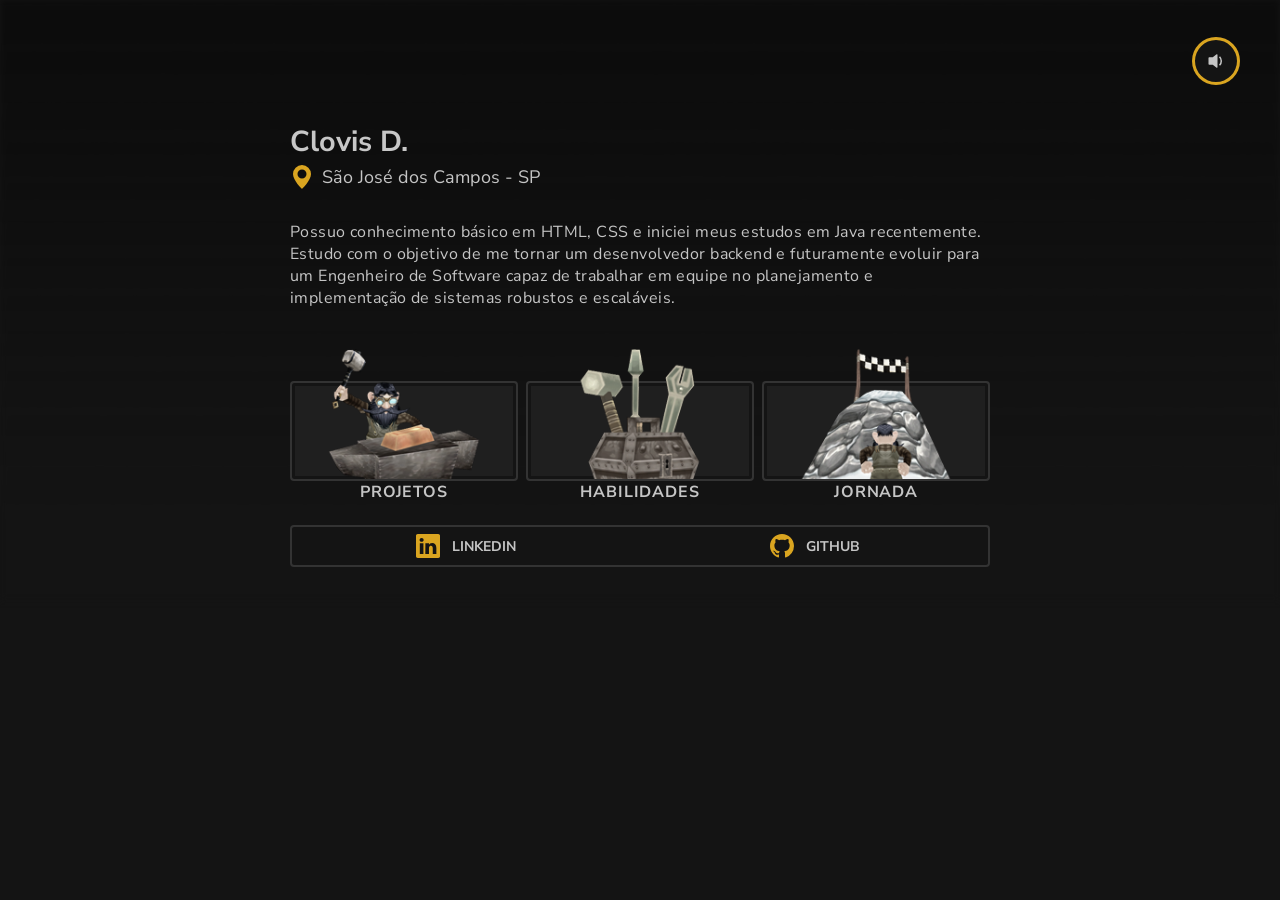
==== commit f9c8f831: "corrige link do projeto" ====
--- a/index.html
+++ b/index.html
@@ -61,12 +61,10 @@
         </div>
     </div>
     <div id="content-display" class="container">
-
         <div id="inicio" class="content">
             <header>
                 <section class="personal-info">
                     <h1>Clovis D.</h1>
-                    <span class="dashes"></span>
                     <span class="localization">
                         <svg xmlns="http://www.w3.org/2000/svg" width="16" height="16" fill="currentColor"
                             class="bi bi-geo-alt-fill" viewBox="0 0 16 16">
@@ -117,15 +115,15 @@
                 </div>
                 <div class="skills grid">
                     <div class="framed skill html">
-                        <span class="framed-image" width="100%"></span>
+                        <!-- <span class="framed-image" width="100%"></span> -->
                         <span class="framed-text">HTML</span>
                     </div>
                     <div class="framed skill css">
-                        <span class="framed-image" width="100%"></span>
+                        <!-- <span class="framed-image" width="100%"></span> -->
                         <span class="framed-text">CSS</span>
                     </div>
                     <div class="framed skill java">
-                        <span class="framed-image" width="100%"></span>
+                        <!-- <span class="framed-image" width="100%"></span> -->
                         <span class="framed-text">JAVA</span>
                     </div>
                 </div>
@@ -167,8 +165,7 @@
                         </ul>
 
                         <div class="project-links">
-                            <a class="badge" href="http://github.com/guetzan" target="_blank"
-                                rel="noopener noreferrer">Página no Github</a>
+                            <a class="badge" href="https://github.com/guetzan/site-pessoal" target="_blank" rel="noopener noreferrer">Página no Github</a>
                         </div>
                     </div>
                     <div class="framed project soon">
@@ -236,6 +233,19 @@
             </section>
         </footer>
     </div>
+    <div class="tooltip">
+        <div class="data">
+            <div class="body bordered">
+                <span class="name">Clovis David</span><br>
+                <span class="info">
+                    <span style="font-size: 12px;">
+                        Desempregado<br>
+                    Gnomo Desenvolvedor de Software nível 22</span>
+                </span>
+            </div>
+            <div class="life"></div>
+        </div>
+    </div>
     <script src="./main.js"></script>
     <script src="./audio-controller.js"></script>
 </body>
--- a/styles.css
+++ b/styles.css
@@ -1,14 +1,21 @@
 /*
 Caso você seja uma pessoa que não seja eu (que frase) e esteja lendo esse código CSS, sinto lhe informar que o estado
-atual dele não é dos melhores. Dei uma organizada bem rápida nele, porém ainda tem muito o que ser refatorado/melhorado.
+atual dele não é dos melhores. Dei uma organizada bem, porém ainda tem muito o que ser refatorado/melhorado.
 Coisa que >TALVEZ< eu faça com o passar do tempo, porém tenho muito o que estudar e não quero perder muito tempo mexendo no que
-já funciona minimamente da forma como eu planejei.
+já funciona minimamente da forma como planejei.
 
 
 TODO (apenas o essencial):
     - Adaptar o menu secundário para dispositivos móveis (alta prioridade)
     - Melhorar a apresentação da página de habilidades (baixa prioridade)
 */
+@font-face {
+  font-family: 'Friza';
+  src:  url('./assets/font/friz.woff2') format('woff2');
+  font-weight:normal;
+  font-style: normal;
+  font-display: swap;
+}
 
 :root {
     --bg-color: #141414;
@@ -29,6 +36,9 @@
     box-sizing: border-box;
     font-family: var(--regular-font);
     cursor: url('./assets/cursor.png'), auto;
+
+    -webkit-font-smoothing: antialiased;
+    -moz-osx-font-smoothing: grayscale;
 }
 
 body {
@@ -229,13 +239,14 @@
 NAV SECUNDÁRIA
 -------------------*/
 nav.secondary {
+    pointer-events: none;
     opacity: 0;
     width: 100%;
 }
 
 nav.secondary.showing {
-    position: relative;
     opacity: 1;
+    pointer-events: auto;
 }
 
 nav.secondary ul {
@@ -245,7 +256,9 @@
 }
 
 nav.secondary ul li {
+    font-weight: bold;
     flex-grow: 1;
+    transition: flex-grow ease-in-out 300ms;
 }
 
 nav.secondary li a {
@@ -299,7 +312,6 @@
 a.selected > span::before, li.selected a {
     border-color: goldenrod;
 }
-
 
 .card {
     position: relative;
@@ -690,17 +702,101 @@
     background-image: url('./assets/tech-stacks/js.png');
 } */
 
+body {
+    position: relative;
+    height: 100dvh;
+}
+
+.tooltip {
+    opacity: 0;
+    pointer-events: none;
+
+    position: absolute;
+    right: 12px;
+    bottom: 12px;
+
+    display: flex;
+    gap: 4px;
+    
+    color: #fff;
+    transition: opacity ease-out 400ms;
+}
+
+.tooltip * {
+    font-family: 'Friza' !important;
+}
+
+.tooltip::before {
+    content: '';
+    display: block;
+    
+    width: 36px;
+    height: 36px;
+
+    background-origin: border-box;
+    background-image: url('./assets/me.jpg');
+    background-size: cover;
+    background-repeat: no-repeat;
+    border-radius: 4px;
+    
+    border: 7px solid black;
+    border-image: url('./assets/border.png');
+    border-width:3px;
+    border-image-slice: 7 7;
+    background-color: var(--bg-color);
+}
+
+.tooltip.showing {
+    opacity: 1;
+}
+
+.tooltip .body {
+    padding: 4px;
+    margin-bottom: 4px;
+}
+
+.tooltip .life {
+  height: 8px;
+  width: 100%;
+  background: green;
+  background-image: linear-gradient(to bottom, #004400, #00cd00, #003f00);
+}
+
+.bordered {
+    border: 7px solid black;
+    border-image: url('./assets/border.png');
+    border-width: 3px;
+    border-image-slice: 7 7;
+    background-color: var(--bg-color);
+}
 /*-------------------
     BREAKPOINTS
 -------------------*/
 @media only screen and (max-width: 740px) {
     .container {
         width: 100%;
-        padding: 0 24px;
+        padding: 0px 24px;
+    }
+
+    .top-panel {
+        padding: 16px 0;
     }
 
     .top-panel .buttons {
         display: none;
+    }
+
+    .top-panel .secondary {
+        position: absolute;
+    }
+
+    .top-panel .secondary.showing {
+        position: relative;
+    }
+
+    nav.secondary ul {
+        display: grid;
+        grid-template-columns: 1fr 1fr;
     }
 
     .content .projects {
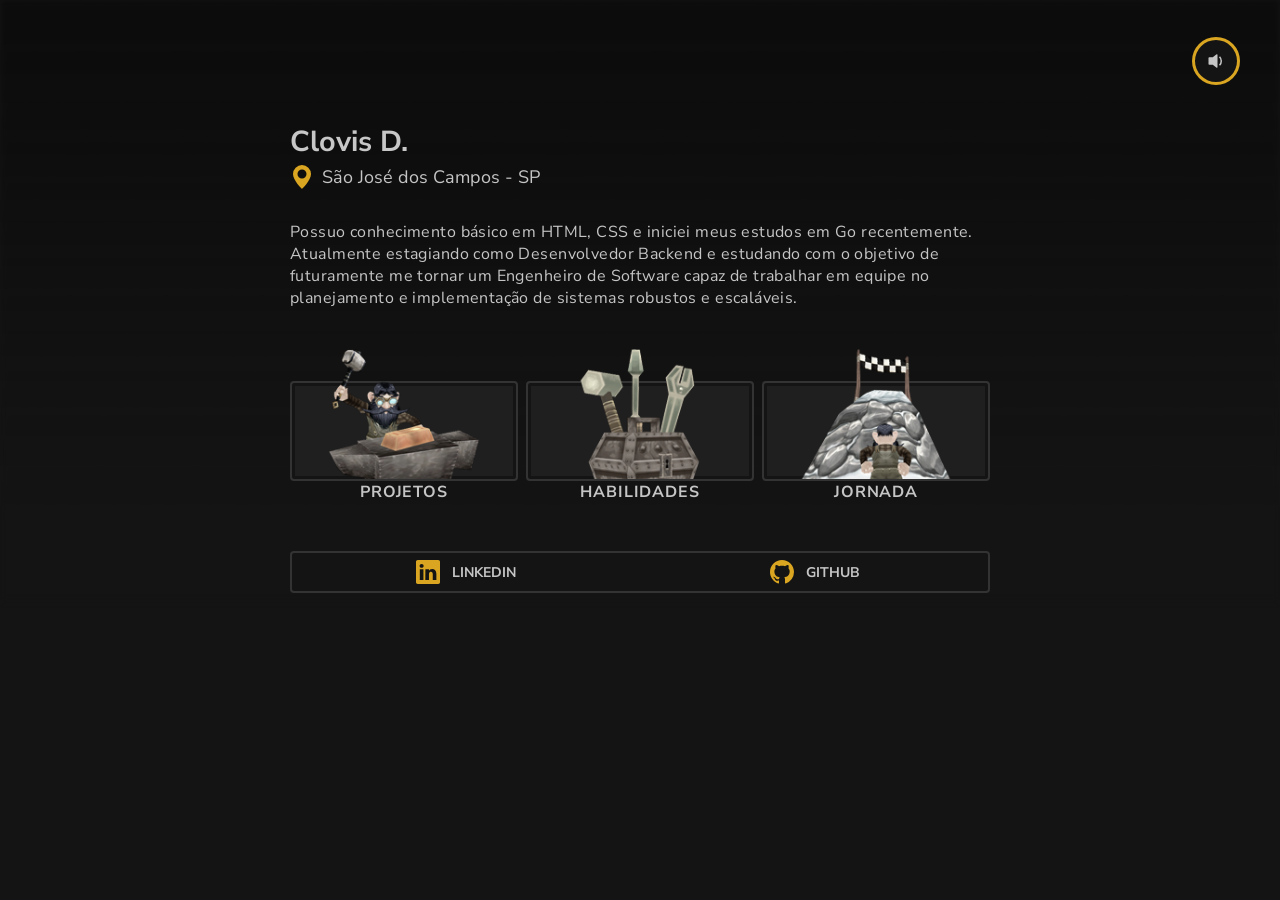
==== commit 5179d880: "atualiza informacoes basicas" ====
--- a/index.html
+++ b/index.html
@@ -76,8 +76,8 @@
                 </section>
 
                 <p>
-                    Possuo conhecimento básico em HTML, CSS e iniciei meus estudos em Java recentemente. Estudo com o
-                    objetivo de me tornar um desenvolvedor backend e futuramente evoluir para um Engenheiro de Software
+                    Possuo conhecimento básico em HTML, CSS e iniciei meus estudos em Go recentemente. Atualmente 
+                    estagiando como Desenvolvedor Backend e estudando com o objetivo de futuramente me tornar um Engenheiro de Software 
                     capaz de trabalhar em equipe no planejamento e implementação de sistemas robustos e escaláveis.
                 </p>
             </header>
@@ -122,9 +122,9 @@
                         <!-- <span class="framed-image" width="100%"></span> -->
                         <span class="framed-text">CSS</span>
                     </div>
-                    <div class="framed skill java">
+                    <div class="framed skill go">
                         <!-- <span class="framed-image" width="100%"></span> -->
-                        <span class="framed-text">JAVA</span>
+                        <span class="framed-text">Go</span>
                     </div>
                 </div>
             </section>
@@ -193,8 +193,8 @@
                     <div class="list">
                         <h3>Estudando atualmente:</h3>
                         <ul>
-                            <li class="badge java">
-                                JAVA
+                            <li class="badge go">
+                                Go
                             </li>
                             <li class="badge git">GIT</li>
                         </ul>
@@ -239,8 +239,9 @@
                 <span class="name">Clovis David</span><br>
                 <span class="info">
                     <span style="font-size: 12px;">
-                        Desempregado<br>
-                    Gnomo Desenvolvedor de Software nível 22</span>
+                        Estagiário<br>
+                        Gnomo Desenvolvedor de Software nível 22
+                    </span>
                 </span>
             </div>
             <div class="life"></div>
--- a/styles.css
+++ b/styles.css
@@ -592,7 +592,7 @@
 .objectives li {
     position: relative;
     overflow: hidden;
-    height: 50px;
+    height: 60px;
     display: flex;
     align-items: center;
 
@@ -606,8 +606,8 @@
 .objectives li::after{
     content: '';
     position: absolute;
-    height:80px;
-    width: 80px;
+    height:70px;
+    width: 70px;
     background-size: 100% auto;
     background-repeat: no-repeat;
 
@@ -666,6 +666,10 @@
     background-image: url('./assets/tech-stacks/java.png');
 }
 
+.go::after, .skill.go .framed-image::before {
+    background-image: url('./assets/tech-stacks/go.png');
+}
+
 .git::after, .skill.git .framed-image::before  {
     background-image: url('./assets/tech-stacks/git.png');
 }
